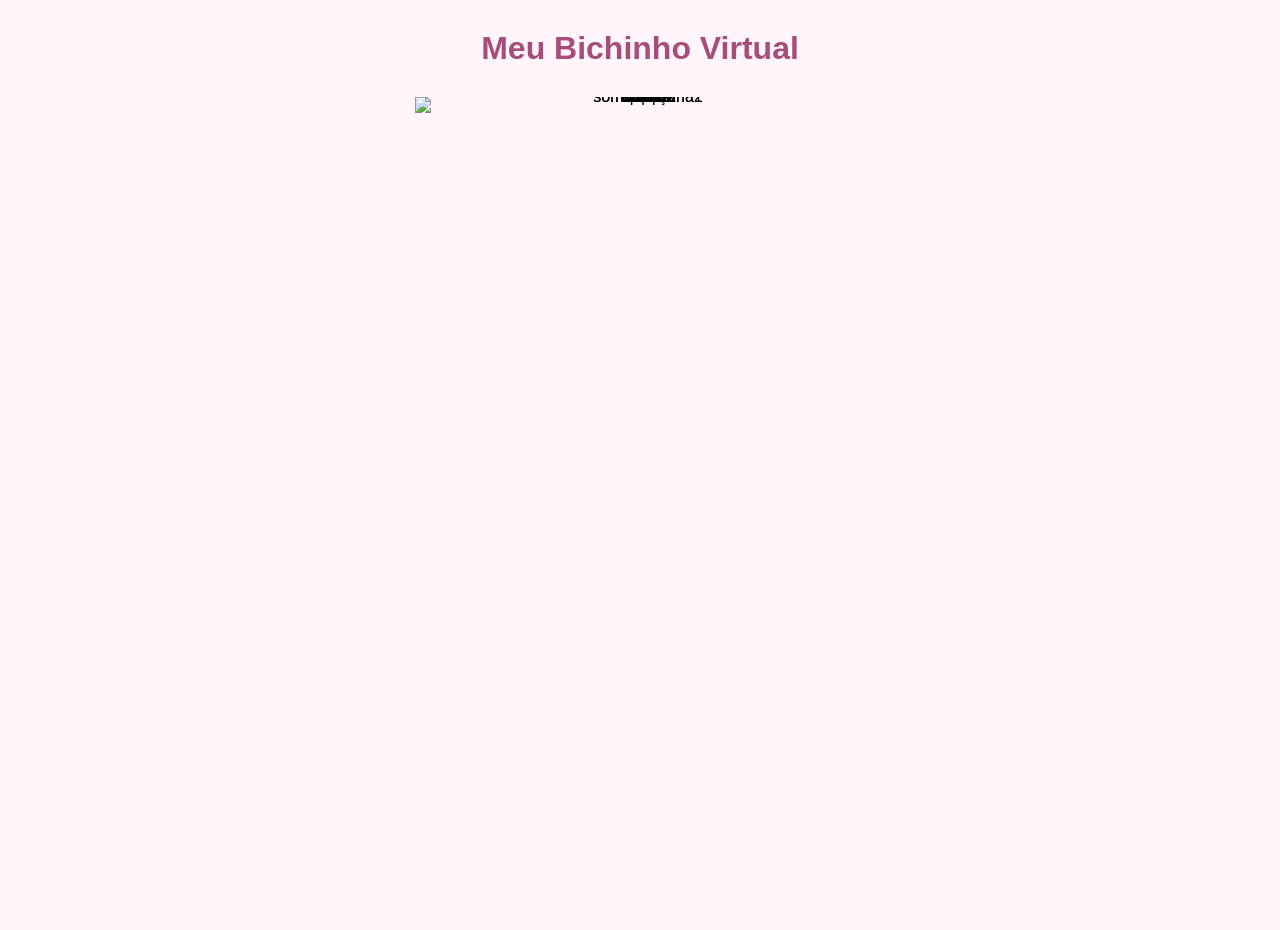
==== index.html @ 5cc2d703 "Add files via upload" ====
<!DOCTYPE html>
<html lang="pt-BR">
<head>
    <meta charset="UTF-8">
    <meta name="viewport" content="width=device-width, initial-scale=1.0">
    <title>Meu Bichinho Virtual</title>
    <link rel="stylesheet" href="style.css">
</head>
<body>

    <h1>Meu Bichinho Virtual </h1>

    <div class="bichinho">
        <img src="Bichinho/cauda.png" alt="Cauda" class="parte" id="cauda">
        <img src="Bichinho/orelha1.png" alt="orelha1" class="parte">
        <img src="Bichinho/orelha2.png" alt="orelha2" class="parte">
        <img src="Bichinho/corpo.png" alt="Corpo" class="parte">
        <img src="Bichinho/cabeça.png" alt="Cabeça" class="parte">
        <img src="Bichinho/olhos_abertos.png" alt="Olhos" class="parte" id="olhos">
        <img src="Bichinho/boca_queixo.png" alt="queixo" class="parte">
        <img src="Bichinho/boca_sorrindo.png" alt="Boca" class="parte">
        <img src="Bichinho/pupilas.png" alt="Pupilas" class="parte" id="pupilas">
        <img src="Bichinho/sombrancelha1.png" alt="sombrancelha1" class="parte">
        <img src="Bichinho/sombrancelha2.png" alt="sombrancelha2" class="parte">
    </div>

    <script src="script.js"></script>
</body>
</html>
---- style.css ----
body {
    margin: 0;
    min-height: 100vh;
    background: #fff5fa;
    font-family: Arial, sans-serif;
    text-align: center;
}

h1 {
    color: #a64d79;
    margin-top: 30px;
}

.bichinho {
    position: relative;
    width: min(90vw, 450px);
    margin: 30px auto;
    line-height: 0;
}

.parte {
    display: block;
    width: 100%;
    height: auto;
}

/* Sobrepõe todas as partes à imagem-base */
.parte:not(:first-child) {
    position: absolute;
    top: 0;
    left: 0;
}
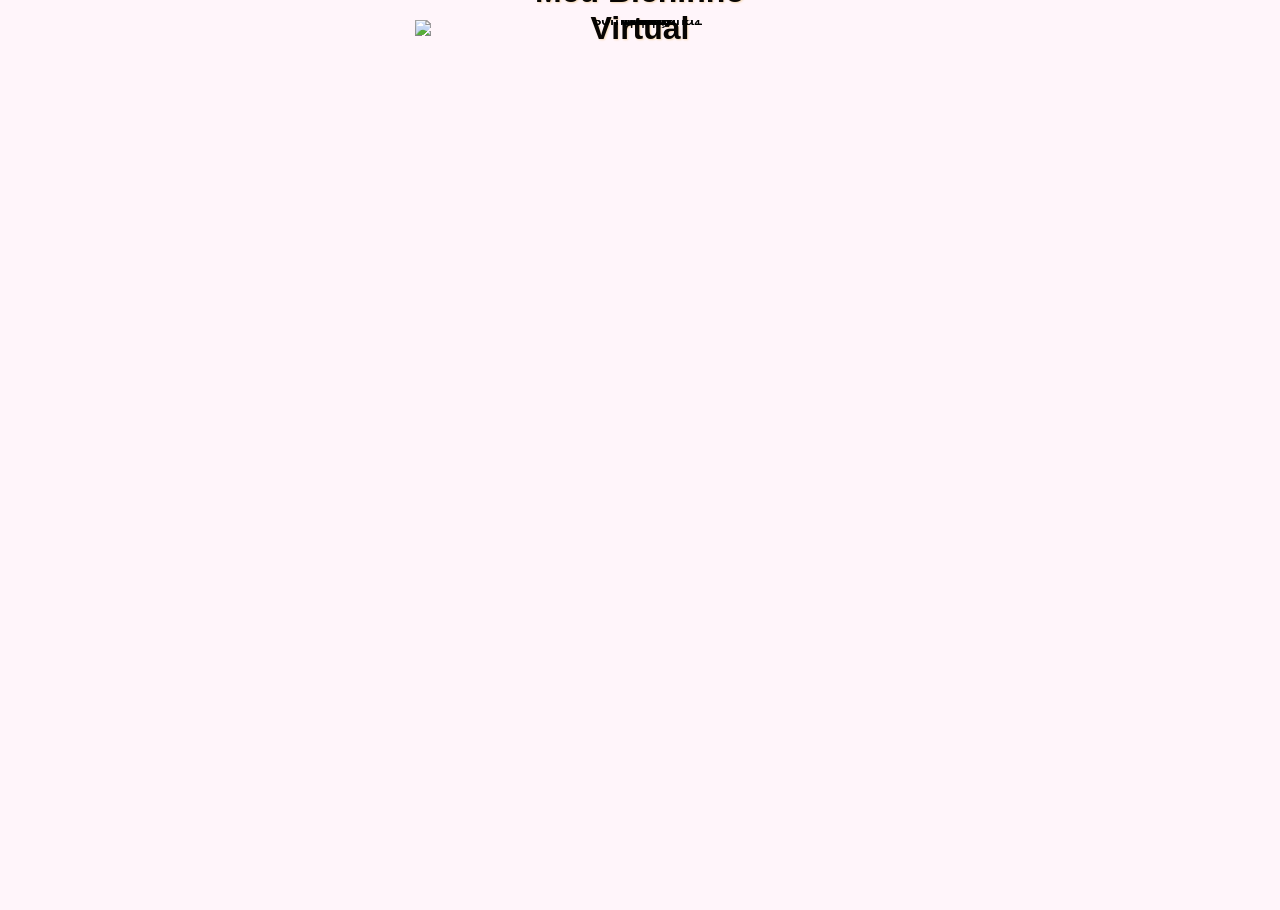
==== commit 995ce30d: "Refactor index.html structure and add title container" ====
--- a/index.html
+++ b/index.html
@@ -9,7 +9,10 @@
 </head>
 <body>
 
-    <h1>Meu Bichinho Virtual </h1>
+    <div class="titulo-container">
+    <img src="Bichinho/placa.png" alt="" class="placa">
+    <h1>Meu Bichinho Virtual</h1>
+</div>
 
     <div class="bichinho">
         <img src="Bichinho/cauda.png" alt="Cauda" class="parte" id="cauda">
--- a/style.css
+++ b/style.css
@@ -1,5 +1,3 @@
-
-
 body {
     margin: 0;
     min-height: 100vh;
@@ -9,14 +7,14 @@
 }
 
 h1 {
-    color: #a64d79;
+    color: #a64d7af8;
     margin-top: 30px;
 }
 
 .bichinho {
     position: relative;
     width: min(90vw, 450px);
-    margin: 30px auto;
+    margin: 10px auto;
     line-height: 0;
 }
 
@@ -32,3 +30,65 @@
     top: 0;
     left: 0;
 }
+
+
+
+.titulo-container {
+    position: relative;
+    width: min(65vw, 300px);
+    margin: 10px auto;
+}
+
+
+
+.placa {
+    display: block;
+    width: 100%;
+    height: auto;
+}
+
+.titulo-container h1 {
+    position: absolute;
+    top: 50%;
+    left: 50%;
+    transform: translate(-50%, -50%);
+    width: 90%;
+    margin: 0;
+    color: #080503;
+    font-size: clamp(20px, 4vw, 32px);
+    text-align: center;
+    text-shadow: 1px 1px 2px #f5d9b5;
+}
+
+
+
+/* //////////////////////////////// ANIMAÇÃO //////////////////////////////////////////////*/
+
+
+/* Seleciona a imagem da cauda */
+#cauda {
+    transform-origin: 50% 70%;
+    animation: mexerCauda 3s ease-in-out infinite alternate;
+}
+
+/* Define os movimentos da cauda */
+@keyframes mexerCauda {
+    from {
+        transform: rotate(-10deg);
+    }
+
+    to {
+        transform: rotate(15deg);
+    }
+}
+
+
+
+
+
+
+
+
+
+
+/*////////////////////////////////////////////////////////////////////////////////////////*/
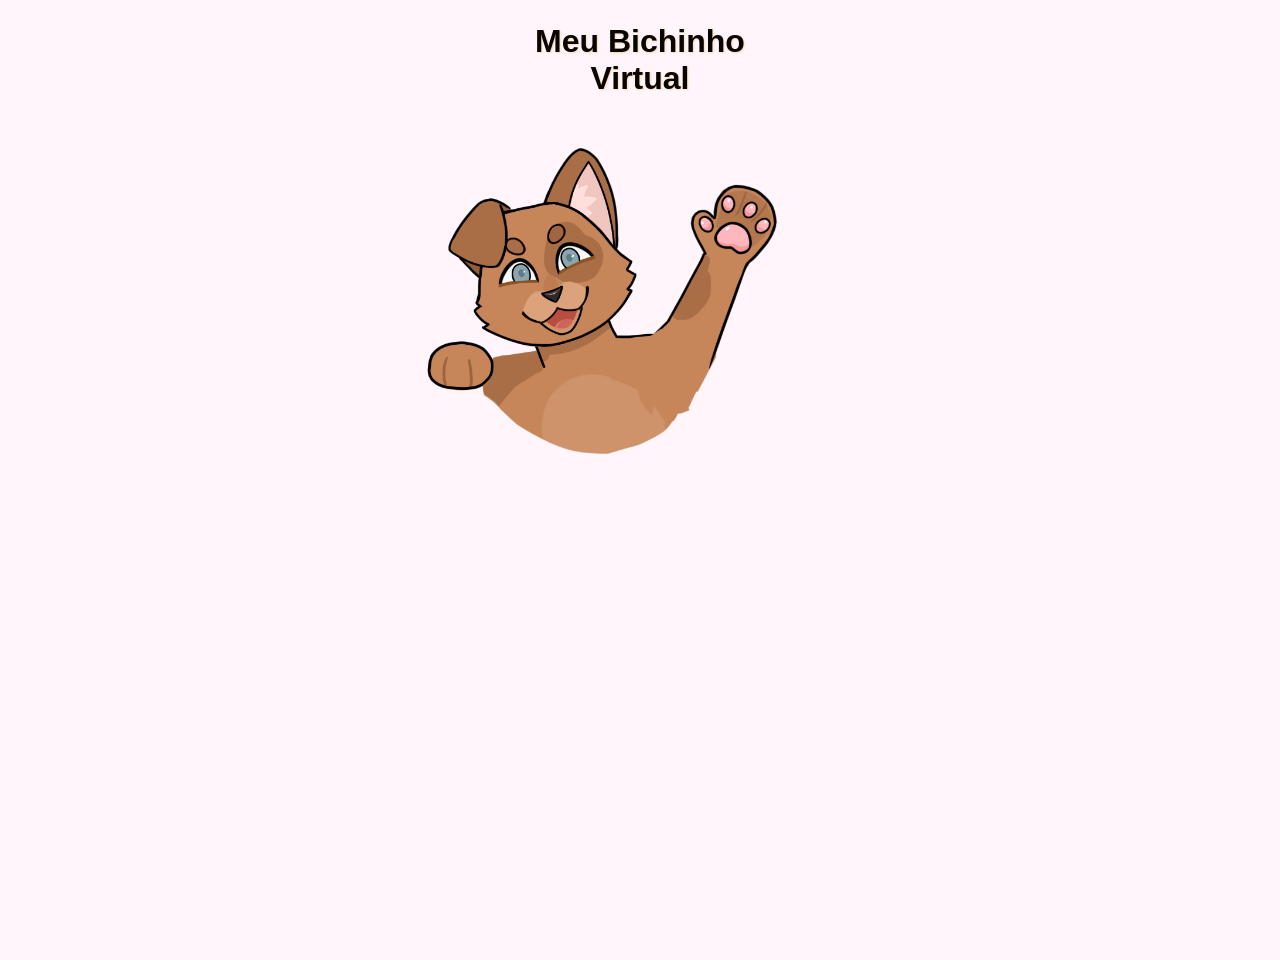
==== commit ed7bb78b: "Add files via upload" ====
--- a/index.html
+++ b/index.html
@@ -1,33 +1,21 @@
-
 <!DOCTYPE html>
 <html lang="pt-BR">
 <head>
     <meta charset="UTF-8">
     <meta name="viewport" content="width=device-width, initial-scale=1.0">
     <title>Meu Bichinho Virtual</title>
-    <link rel="stylesheet" href="style.css">
+     <link rel="stylesheet" href="index.css">
 </head>
 <body>
-
     <div class="titulo-container">
-    <img src="Bichinho/placa.png" alt="" class="placa">
     <h1>Meu Bichinho Virtual</h1>
-</div>
+    </div>
 
     <div class="bichinho">
-        <img src="Bichinho/cauda.png" alt="Cauda" class="parte" id="cauda">
-        <img src="Bichinho/orelha1.png" alt="orelha1" class="parte">
-        <img src="Bichinho/orelha2.png" alt="orelha2" class="parte">
-        <img src="Bichinho/corpo.png" alt="Corpo" class="parte">
-        <img src="Bichinho/cabeça.png" alt="Cabeça" class="parte">
-        <img src="Bichinho/olhos_abertos.png" alt="Olhos" class="parte" id="olhos">
-        <img src="Bichinho/boca_queixo.png" alt="queixo" class="parte">
-        <img src="Bichinho/boca_sorrindo.png" alt="Boca" class="parte">
-        <img src="Bichinho/pupilas.png" alt="Pupilas" class="parte" id="pupilas">
-        <img src="Bichinho/sombrancelha1.png" alt="sombrancelha1" class="parte">
-        <img src="Bichinho/sombrancelha2.png" alt="sombrancelha2" class="parte">
+        <img src="inicio_img/corpo_cabeça.png" alt="corpo e cabeça" class="parte" id="corpo_cabeça">
+        <img src="inicio_img/pata1.png" alt="pata1" class="parte">
+        <img src="inicio_img/pata2.png" alt="pata2" class="parte">
+
     </div>
-
-    <script src="script.js"></script>
 </body>
-</html>
+</html>
--- a/index.css
+++ b/index.css
@@ -0,0 +1,61 @@
+body {
+    margin: 0;
+    min-height: 100vh;
+    background: #fff5fa;
+    font-family: Arial, sans-serif;
+    text-align: center;
+}
+
+h1 {
+    color: #a64d7af8;
+    margin-top: 20px;
+}
+
+.bichinho {
+    position: relative;
+    width: min(120vw, 450px);
+    margin: 10px auto;
+    line-height: 0;
+}
+
+.parte {
+    display: block;
+    width: 100%;
+    height: auto;
+}
+
+/* Sobrepõe todas as partes à imagem-base */
+.parte:not(:first-child) {
+    position: absolute;
+    top: 0;
+    left: 0;
+}
+
+
+
+.titulo-container {
+    position: relative;
+    width: min(65vw, 300px);
+    margin: 60px auto;
+}
+
+
+
+.placa {
+    display: block;
+    width: 100%;
+    height: auto;
+}
+
+.titulo-container h1 {
+    position: absolute;
+    top: 50%;
+    left: 50%;
+    transform: translate(-50%, -50%);
+    width: 90%;
+    margin: 0;
+    color: #080503;
+    font-size: clamp(20px, 4vw, 32px);
+    text-align: center;
+    text-shadow: 1px 1px 2px #f5d9b5;
+}
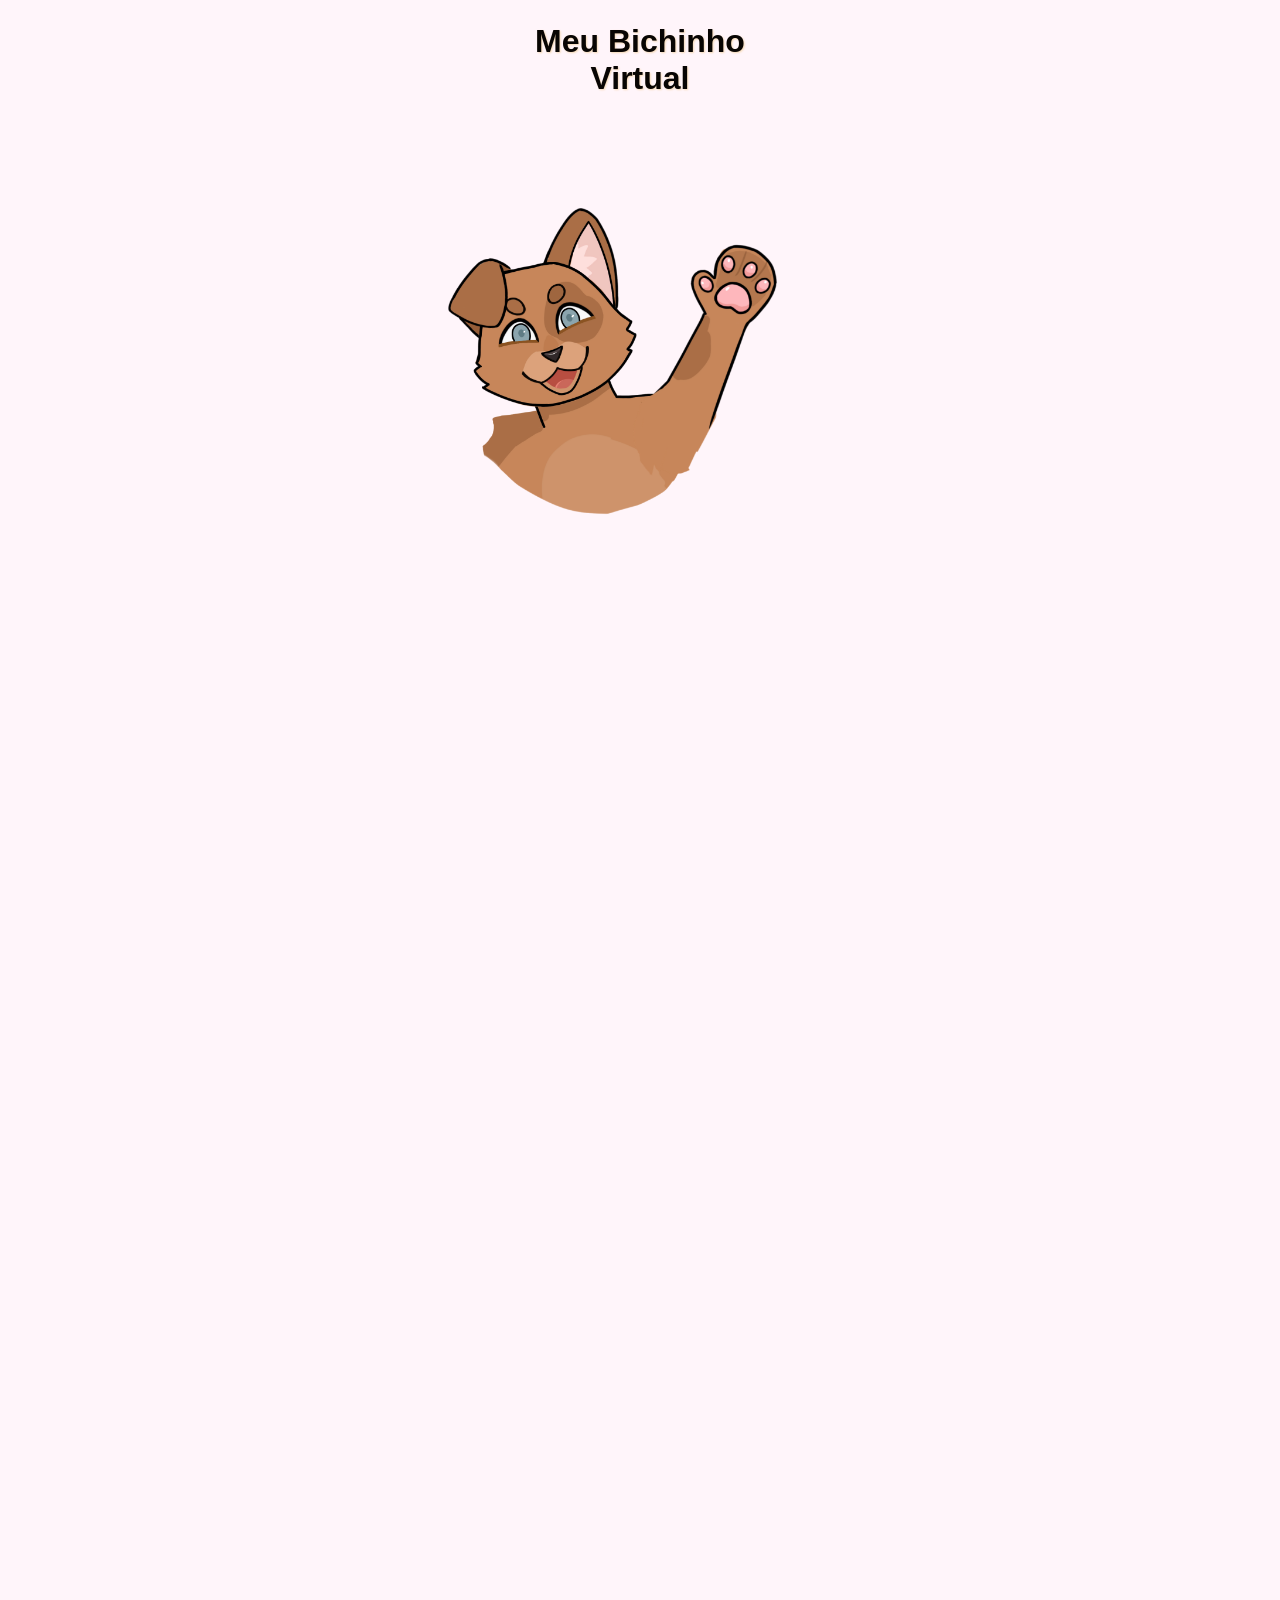
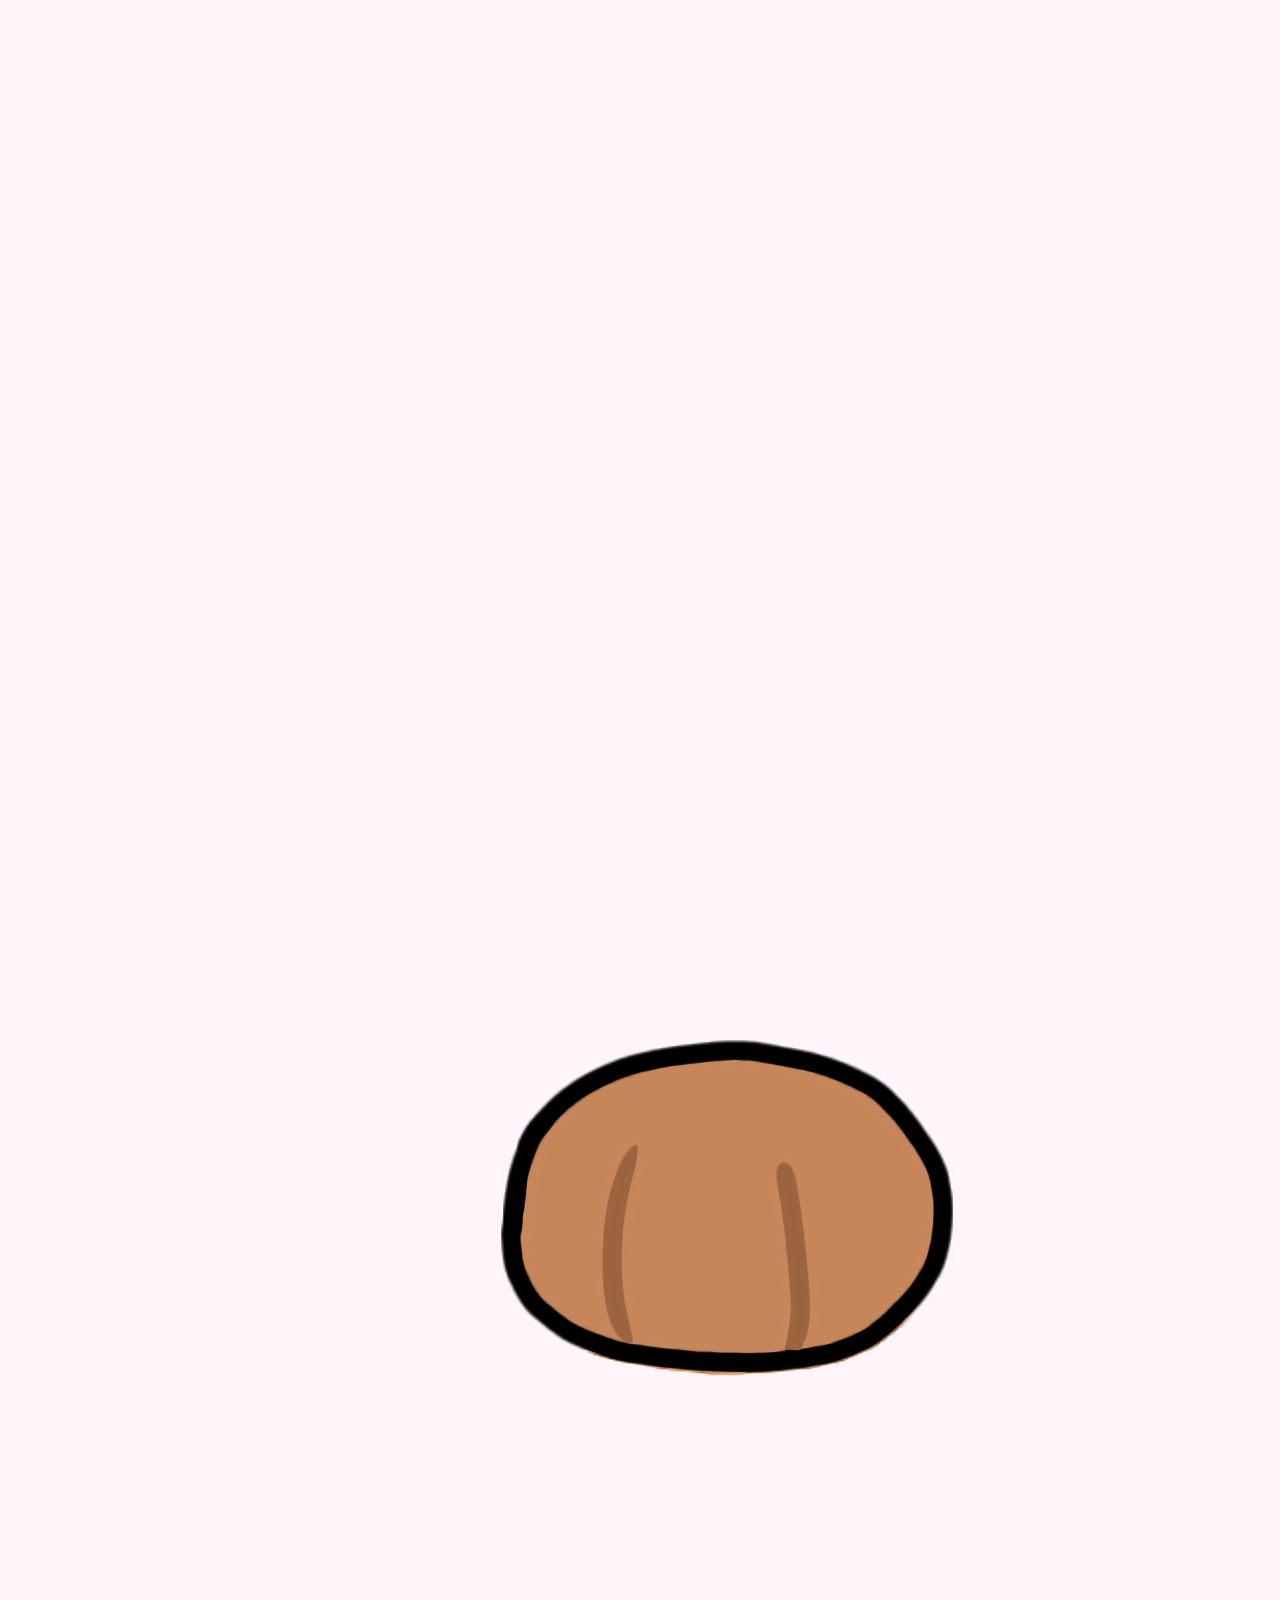
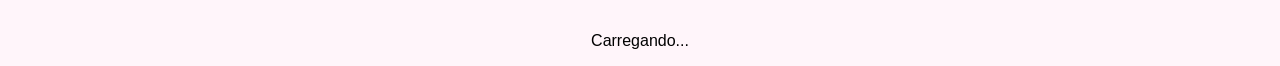
==== commit 112df669: "Update index.html" ====
--- a/index.html
+++ b/index.html
@@ -7,15 +7,43 @@
      <link rel="stylesheet" href="index.css">
 </head>
 <body>
+
     <div class="titulo-container">
+    <img src="Bichinho/placa.png" alt="" class="placa">
     <h1>Meu Bichinho Virtual</h1>
     </div>
 
     <div class="bichinho">
         <img src="inicio_img/corpo_cabeça.png" alt="corpo e cabeça" class="parte" id="corpo_cabeça">
         <img src="inicio_img/pata1.png" alt="pata1" class="parte">
-        <img src="inicio_img/pata2.png" alt="pata2" class="parte">
+        <img src="inicio_img/pata2.png" alt="pata2" class="pata2">
 
     </div>
+
+
+     <!-- BARRA DE CARREGAMENTO -->
+    <div class="carregamento">
+        <div class="barra-progresso" id="progresso"></div>
+    </div>
+
+    <p class="texto-carregamento">Carregando...</p>
+
+    <!-- SCRIPT DE CARREGAMENTO -->
+    <script>
+        let progresso = 0;
+
+        let intervalo = setInterval(function() {
+            progresso++;
+
+            document.getElementById("progresso").style.width =
+                progresso + "%";
+
+            if (progresso >= 100) {
+                clearInterval(intervalo);
+                window.location.href = "jogo.html";
+            }
+
+        }, 50);
+    </script>
 </body>
-</html>+</html>
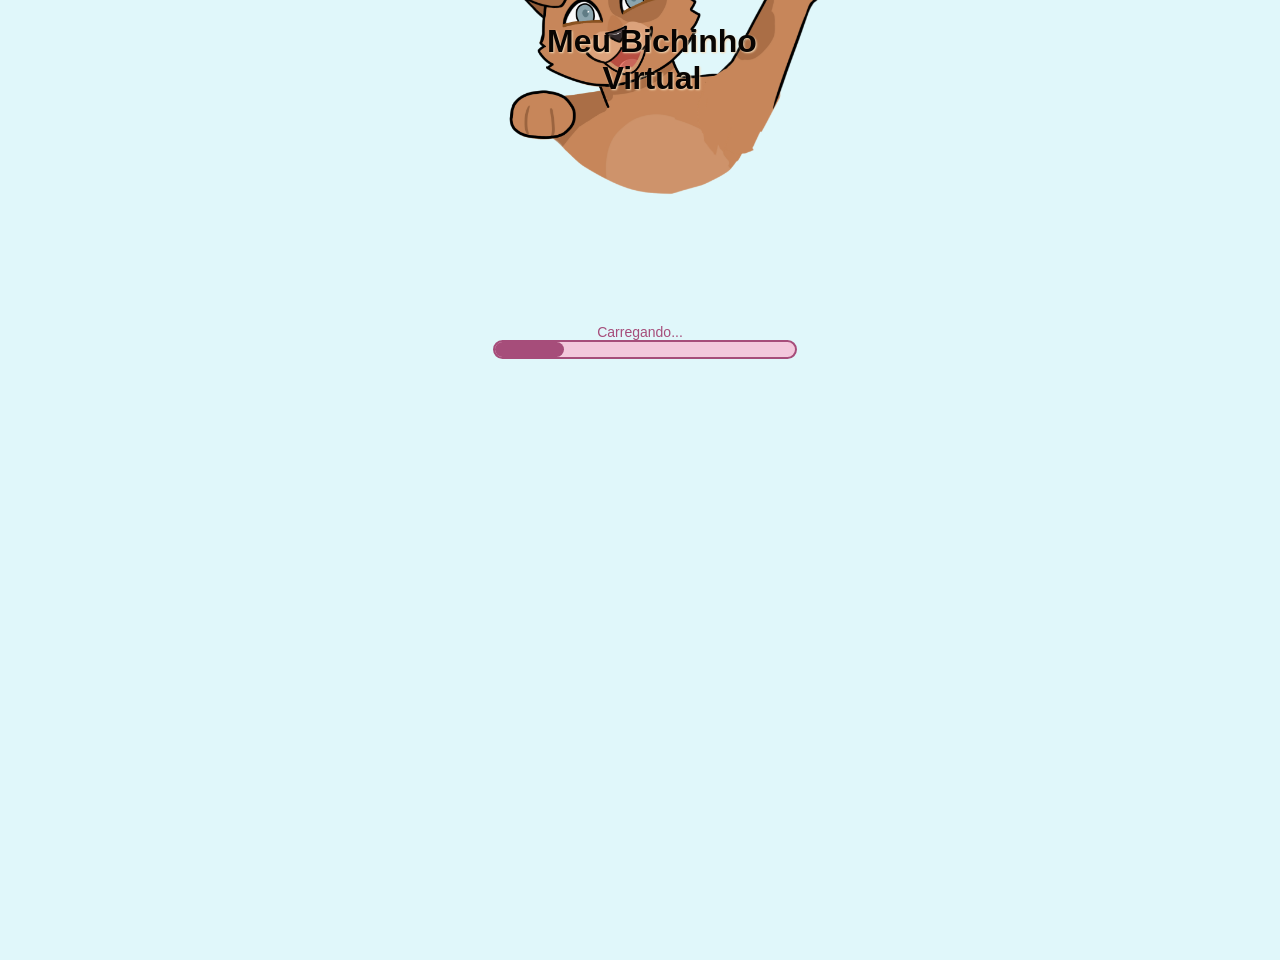
==== commit b0ce24cc: "Update index.html" ====
--- a/index.html
+++ b/index.html
@@ -4,6 +4,7 @@
     <meta charset="UTF-8">
     <meta name="viewport" content="width=device-width, initial-scale=1.0">
     <title>Meu Bichinho Virtual</title>
+     <link rel="icon" href="inicio_img/capa.jpeg" type="image/jpeg">
      <link rel="stylesheet" href="index.css">
 </head>
 <body>
--- a/index.css
+++ b/index.css
@@ -1,7 +1,7 @@
 body {
     margin: 0;
     min-height: 100vh;
-    background: #fff5fa;
+    background: #e0f7fa;
     font-family: Arial, sans-serif;
     text-align: center;
 }
@@ -16,6 +16,8 @@
     width: min(120vw, 450px);
     margin: 10px auto;
     line-height: 0;
+    top: -320px;
+    left: 05%;
 }
 
 .parte {
@@ -41,16 +43,31 @@
 
 
 
+/* ------------------- PATA ------------------*/
+.pata2 {
+  position: absolute;
+    width: 100%;
+    height: auto;
+    top: 09px;
+    left: 04%;
+    z-index: 3;
+}
+
+/* ---------------  PLACA -------------------*/
 .placa {
     display: block;
-    width: 100%;
-    height: auto;
+    width: 110%;
+    position: relative; /*FAZ COM QUE SEJA POSSIVEL TIRR  PLACA DO LUGAR*/
+    top: 250px; /*ABAIXA A IMAGEM*/
+    z-index: 2;
+    right: 02%;
 }
 
 .titulo-container h1 {
+     z-index: 4;
     position: absolute;
-    top: 50%;
-    left: 50%;
+    top: 150%;
+    left: 54%;
     transform: translate(-50%, -50%);
     width: 90%;
     margin: 0;
@@ -59,3 +76,37 @@
     text-align: center;
     text-shadow: 1px 1px 2px #f5d9b5;
 }
+
+
+
+
+/*----------- BARRA DE CARREGAMENTO ------------------*/
+
+.carregamento {
+    width: 70%;
+    max-width: 300px;
+    height: 15px;
+    background: #f3c8dc;
+    border: 2px solid #a64d7a;
+    border-radius: 20px;
+    margin: -430px auto 0 auto;
+    position: relative;
+    z-index: 5;
+    left: 05px;
+    top: 40px
+}
+
+.barra-progresso {
+    width: 0%;
+    height: 100%;
+    background: #a64d7a;
+    border-radius: 20px;
+    transition: width 0.1s linear;
+}
+
+.texto-carregamento {
+    color: #a64d7a;
+    font-size: 14px;
+    text-align: center;
+    margin-top: 5px;
+}
